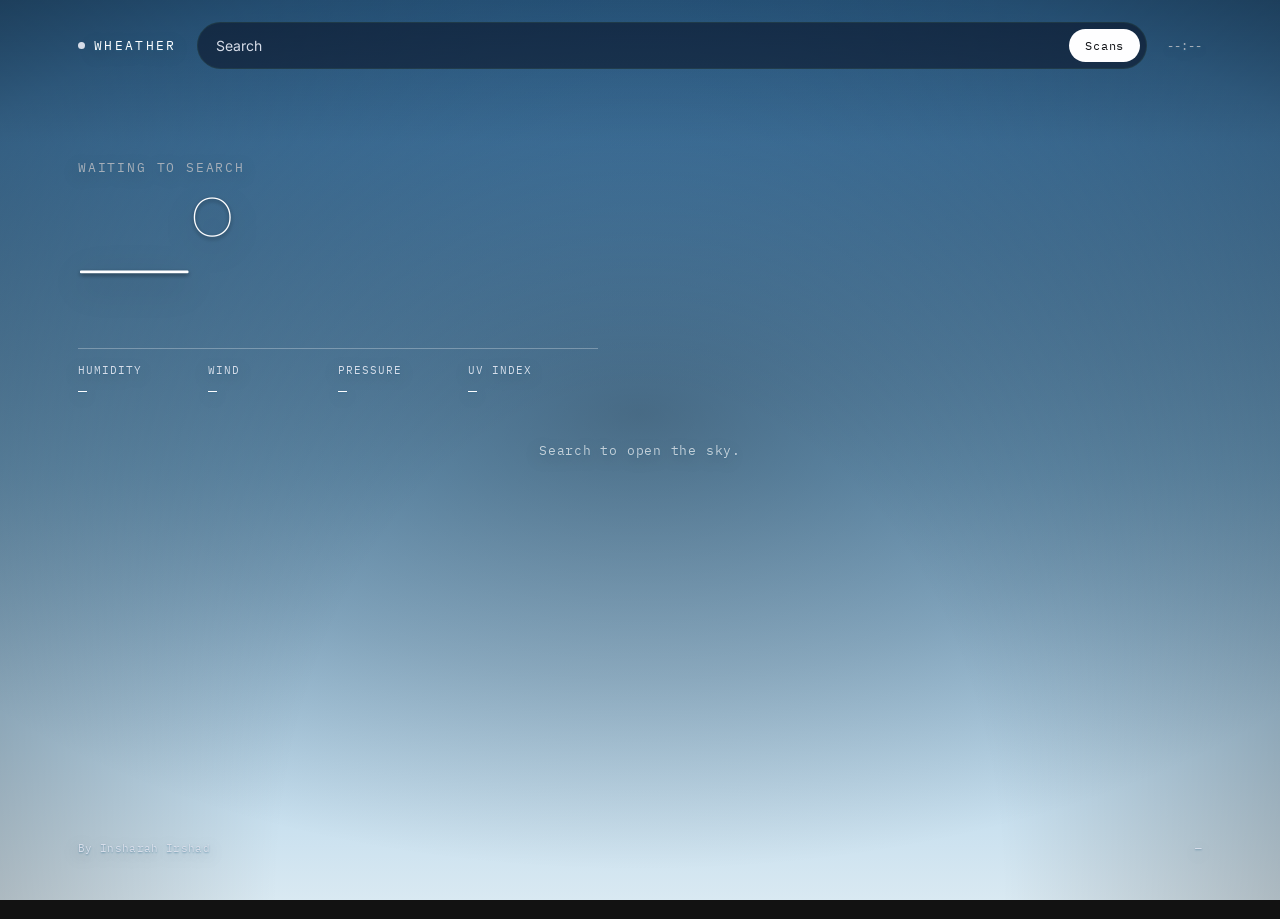
==== Week-03/Task-01-WeatherDashboard/index.html @ 472be0b0 "Completed NeuroFive frontend internship projects" ====
<!DOCTYPE html>
<html lang="en">
<head>
<meta charset="UTF-8">
<meta name="viewport" content="width=device-width, initial-scale=1.0">
<title>Aether — Live Weather Forecast</title>
<meta name="description" content="A weather observatory that renders the real sky — sun and moon positioned by actual sunrise and sunset — with condition-based safety guidance.">

<link rel="preconnect" href="https://fonts.googleapis.com">
<link rel="preconnect" href="https://fonts.gstatic.com" crossorigin>
<link href="https://fonts.googleapis.com/css2?family=Fraunces:ital,opsz,wght@0,9..144,300;0,9..144,440;0,9..144,600;1,9..144,440&family=Inter:wght@400;500;600&family=IBM+Plex+Mono:wght@400;500&display=swap" rel="stylesheet">
<link rel="stylesheet" href="style.css">
</head>
<body data-sky="clear-day" data-loading="true">

  <div class="sky" aria-hidden="true">
    <div class="sky__gradient"></div>
    <canvas id="skyCanvas"></canvas>
    <div class="sky__scrim"></div>
    <div class="sky__vignette"></div>
  </div>

  <div class="viewport">

    <header class="bar">
      <div class="bar__mark">
        <span class="bar__dot" id="liveDot"></span>
        <span>WHEATHER</span>
      </div>

      <form class="bar__search" id="searchForm" role="search">
        <input
          id="cityInput"
          type="text"
          name="city"
          placeholder="Search"
          autocomplete="off"
          aria-label="City name">
        <button type="submit" id="searchBtn">
          <span>Scan</span>s
        </button>
      </form>

      <div class="bar__clock" id="localClock">--:--</div>
    </header>

    <!-- Hero: current conditions + horizon arc -->
    <main class="hero" id="hero">

      <div class="hero__status" id="statusLine" role="status" aria-live="polite"></div>

      <section class="hero__reading" id="reading">
        <p class="reading__place" id="placeName">Waiting to Search</p>
        <div class="reading__temp-row">
          <h1 class="reading__temp" id="tempValue">—°</h1>
          <div class="reading__meta">
        
            <p class="reading__feels" id="feelsLike"></p>
          </div>
        </div>

        <dl class="reading__stats" id="statGrid">
          <div class="stat"><dt>Humidity</dt><dd id="statHumidity">—</dd></div>
          <div class="stat"><dt>Wind</dt><dd id="statWind">—</dd></div>
          <div class="stat"><dt>Pressure</dt><dd id="statPressure">—</dd></div>
          <div class="stat"><dt>UV index</dt><dd id="statUv">—</dd></div>
        </dl>
      </section>

      <!-- Signature element: the horizon arc -->
      <section class="horizon" id="horizon" aria-label="Sun position across today">
        <svg class="horizon__svg" id="horizonSvg" viewBox="0 0 1000 220" preserveAspectRatio="none">
          <path id="horizonPath" class="horizon__path" d="M 40 190 Q 500 20 960 190" fill="none"/>
          <line class="horizon__ground" x1="0" y1="190" x2="1000" y2="190"/>
          <g id="horizonMarker" class="horizon__marker" transform="translate(40,190)">
            <circle class="horizon__marker-core" r="9"/>
            <circle class="horizon__marker-halo" r="18"/>
          </g>
        </svg>
        <div class="horizon__labels">
          <div class="horizon__label horizon__label--rise">
            <span class="horizon__label-time" id="sunriseTime">—:—</span>
            <span class="horizon__label-tag">Sunrise</span>
          </div>
          <div class="horizon__label horizon__label--now">
            <span class="horizon__label-time" id="dayProgress">—%</span>
            <span class="horizon__label-tag">Through the day</span>
          </div>
          <div class="horizon__label horizon__label--set">
            <span class="horizon__label-time" id="sunsetTime">—:—</span>
            <span class="horizon__label-tag">Sunset</span>
          </div>
        </div>
      </section>

    </main>

    <!-- Field notes: prevention / lifestyle / forecast -->
    <section class="notes" id="notes" aria-label="Field notes">
      <article class="panel panel--notes">
        <h2 class="panel__title"><span class="panel__index">01</span>Before you head out</h2>
        <ul class="panel__list" id="preventionList"></ul>
      </article>

      <article class="panel panel--notes">
        <h2 class="panel__title"><span class="panel__index">02</span>Living with today</h2>
        <ul class="panel__list" id="lifestyleList"></ul>
      </article>

      <article class="panel panel--forecast">
        <h2 class="panel__title"><span class="panel__index">03</span>Next three days</h2>
        <div class="panel__forecast" id="forecastRow"></div>
      </article>
    </section>

    <footer class="foot">
      <span>By Insharah Irshad</span>
      <span id="coordsLine">—</span>
    </footer>

  </div>

  <!-- Empty state, shown before any search -->
  <div class="hint" id="hint">
    <p>Search to open the sky.</p>
  </div>

  <script src="app.js"></script>
</body>
</html>
---- Week-03/Task-01-WeatherDashboard/style.css ----
/* ==========================================================================
   AETHER — tokens
   ========================================================================== */

:root{
  /* neutral chrome — stays constant regardless of sky state */
  --ink:            #fefeff;
  --ink-dim:         #A6ADB8;
  --ink-faint:       #d7dde9;
  --panel-bg:        rgba(4, 10, 27, 0.52);
  --panel-bg-solid:  rgba(43, 98, 236, 0.86);
  --panel-border:    rgba(99, 153, 85, 0.12);
  --hairline:        rgba(237, 239, 242, 0.16);
  --beacon:          #4a9990;      /* single accent — live state, focus, "now" marker */
  --beacon-dim:      rgba(85, 214, 198, 0.28);
  --alert:           #e6511f;      /* reserved for genuine severe-weather flags only */

  --font-display: "Fraunces", Georgia, serif;
  --font-body:    "Inter", -apple-system, BlinkMacSystemFont, sans-serif;
  --font-mono:    "IBM Plex Mono", "SFMono-Regular", Menlo, monospace;

  --sky-text-shadow: 0 1px 2px rgba(48, 107, 141, 0.55), 0 4px 16px rgba(0,0,0,0.35);

  --radius-lg: 20px;
  --radius-md: 12px;
  --radius-sm: 8px;

  --ease: cubic-bezier(0.22, 1, 0.36, 1);
}

/* sky gradients per state — day/night pairs kept tonally related, all muted */
[data-sky="clear-day"]      { --sky-a:#3E86C4; --sky-b:#7FB8E0; --sky-c:#D9E9F2; --sun-color:#F4E4B8; }
[data-sky="clear-night"]    { --sky-a:#050810; --sky-b:#0C1430; --sky-c:#1A2C4C; --sun-color:#DCE2EE; }
[data-sky="partly-day"]     { --sky-a:#5E92B8; --sky-b:#9CBBD2; --sky-c:#DEE6EA; --sun-color:#F1E6C4; }
[data-sky="partly-night"]   { --sky-a:#070A14; --sky-b:#131A2C; --sky-c:#232C42; --sun-color:#DCE2EE; }
[data-sky="overcast-day"]   { --sky-a:#7C8592; --sky-b:#9CA3AD; --sky-c:#C7CBD1; --sun-color:#E6E7E9; }
[data-sky="overcast-night"] { --sky-a:#0B0D12; --sky-b:#191C22; --sky-c:#262A31; --sun-color:#B9BEC6; }
[data-sky="fog-day"]        { --sky-a:#9B9E9B; --sky-b:#BCBEBA; --sky-c:#DEDFDC; --sun-color:#EDEDE9; }
[data-sky="fog-night"]      { --sky-a:#131519; --sky-b:#232629; --sky-c:#33363A; --sun-color:#C7C9C6; }
[data-sky="rain-day"]       { --sky-a:#4E5867; --sky-b:#707886; --sky-c:#9AA1AA; --sun-color:#D6D9DE; }
[data-sky="rain-night"]     { --sky-a:#06070B; --sky-b:#101319; --sky-c:#1B1F27; --sun-color:#B4B9C2; }
[data-sky="snow-day"]       { --sky-a:#A6B4C0; --sky-b:#CBD5DC; --sky-c:#F0F3F5; --sun-color:#FFFFFF; }
[data-sky="snow-night"]     { --sky-a:#0A0E16; --sky-b:#171E2B; --sky-c:#26304A; --sun-color:#E4E9F2; }
[data-sky="storm-day"]      { --sky-a:#33363C; --sky-b:#4E525A; --sky-c:#686C74; --sun-color:#C9CCD1; }
[data-sky="storm-night"]    { --sky-a:#040507; --sky-b:#0C0E12; --sky-c:#171A1F; --sun-color:#9DA2AB; }

/* ==========================================================================
   Reset / base
   ========================================================================== */

*, *::before, *::after{ box-sizing:border-box; margin:0; padding:0; }

html{ color-scheme: dark; }

body{
  min-height:100vh;
  min-height:100dvh;
  font-family:var(--font-body);
  color:var(--ink);
  overflow-x:hidden;
  position:relative;
}

@media (prefers-reduced-motion: reduce){
  *{ animation-duration:0.001ms !important; animation-iteration-count:1 !important; transition-duration:0.001ms !important; }
}

ul{ list-style:none; }
button{ font:inherit; color:inherit; background:none; border:none; cursor:pointer; }
input{ font:inherit; color:inherit; }

/* ==========================================================================
   Sky layer
   ========================================================================== */

.sky{ position:fixed; inset:0; z-index:0; overflow:hidden; }

.sky__gradient{
  position:absolute; inset:0;
  background: linear-gradient(180deg, var(--sky-a) 0%, var(--sky-b) 52%, var(--sky-c) 100%);
  transition: background 1.4s var(--ease);
}

#skyCanvas{ position:absolute; inset:0; width:100%; height:100%; display:block; }

.sky__scrim{
  position:absolute; inset:0;
  /* darkens the band the text sits in, regardless of how light the sky gradient is —
     this is what keeps pale skies (snow/fog/clear) from washing out the readouts */
  background: radial-gradient(ellipse 85% 65% at 50% 46%, rgba(6,8,12,0.42) 0%, rgba(6,8,12,0.20) 45%, rgba(6,8,12,0) 78%);
  pointer-events:none;
}

.sky__vignette{
  position:absolute; inset:0;
  background: radial-gradient(ellipse at 50% 100%, rgba(0,0,0,0) 40%, rgba(0,0,0,0.4) 100%),
              linear-gradient(180deg, rgba(0,0,0,0.22) 0%, rgba(0,0,0,0) 16%);
  pointer-events:none;
}

/* ==========================================================================
   Layout shell
   ========================================================================== */

.viewport{
  position:relative; z-index:1;
  max-width:1180px;
  margin:0 auto;
  padding: 22px 28px 64px;
  min-height:100vh;
  min-height:100dvh;
  display:flex;
  flex-direction:column;
}

/* ==========================================================================
   Top bar
   ========================================================================== */

.bar{
  display:flex;
  align-items:center;
  gap:20px;
  padding-bottom:18px;
  animation: dropIn 0.7s var(--ease) both;
}

.bar__mark{
  display:flex; align-items:center; gap:9px;
  font-family:var(--font-mono);
  font-size:13px;
  letter-spacing:0.18em;
  color:var(--ink);
  white-space:nowrap;
  text-shadow: var(--sky-text-shadow);
}

.bar__dot{
  width:7px; height:7px; border-radius:50%;
  background:var(--ink-faint);
  box-shadow:none;
  transition: background 0.4s, box-shadow 0.4s;
}
.bar__dot.is-live{
  background:var(--beacon);
  box-shadow:0 0 0 0 var(--beacon-dim);
  animation: pulseDot 2.2s ease-out infinite;
}

@keyframes pulseDot{
  0%{ box-shadow:0 0 0 0 var(--beacon-dim); }
  70%{ box-shadow:0 0 0 8px rgba(85,214,198,0); }
  100%{ box-shadow:0 0 0 0 rgba(85,214,198,0); }
}

.bar__search{
  flex:1;
  display:flex;
  align-items:center;
  gap:6px;
  background:var(--panel-bg);
  border:1px solid var(--panel-border);
  border-radius:999px;
  padding:6px 6px 6px 18px;
  backdrop-filter: blur(14px);
  -webkit-backdrop-filter: blur(14px);
  transition: border-color 0.25s;
}
.bar__search:focus-within{ border-color:var(--beacon); }

.bar__search input{
  flex:1;
  background:none;
  border:none;
  outline:none;
  font-size:14px;
  color:var(--ink);
}
.bar__search input::placeholder{ color:var(--ink-faint); }

.bar__search button{
  display:flex; align-items:center;
  font-family:var(--font-mono);
  font-size:12px;
  letter-spacing:0.06em;
  padding:9px 16px;
  border-radius:999px;
  background:var(--ink);
  color:#101216;
  transition: transform 0.2s var(--ease), opacity 0.2s;
}
.bar__search button:hover{ transform:translateY(-1px); }
.bar__search button:active{ transform:translateY(0); }
.bar__search button:disabled{ opacity:0.5; cursor:default; transform:none; }

.bar__clock{
  font-family:var(--font-mono);
  font-size:12px;
  color:var(--ink-dim);
  white-space:nowrap;
  text-shadow: var(--sky-text-shadow);
}

/* ==========================================================================
   Hero
   ========================================================================== */

.hero{
  flex:1;
  display:flex;
  flex-direction:column;
  justify-content:center;
  gap:36px;
  padding: 20px 0 10px;
  min-height:52vh;
}

.hero__status{
  font-family:var(--font-mono);
  font-size:12px;
  letter-spacing:0.05em;
  color:var(--ink-dim);
  min-height:16px;
  opacity:0;
  transition: opacity 0.3s;
  text-shadow: var(--sky-text-shadow);
}
.hero__status.is-visible{ opacity:1; }
.hero__status.is-error{ color:var(--alert); }

.reading{
  opacity:0;
  transform:translateY(10px);
  transition: opacity 0.6s var(--ease), transform 0.6s var(--ease);
}
.reading.is-visible{ opacity:1; transform:translateY(0); }

.reading__place{
  font-family:var(--font-mono);
  font-size:13px;
  letter-spacing:0.14em;
  text-transform:uppercase;
  color:var(--ink-dim);
  margin-bottom:6px;
  text-shadow: var(--sky-text-shadow);
}

.reading__temp-row{
  display:flex;
  align-items:flex-end;
  gap:24px;
  flex-wrap:wrap;
}

.reading__temp{
  font-family:var(--font-display);
  font-optical-sizing:auto;
  font-weight:440;
  font-size:clamp(72px, 13vw, 160px);
  line-height:0.9;
  letter-spacing:-0.02em;
  text-shadow: 0 2px 4px rgba(0,0,0,0.5), 0 10px 34px rgba(0,0,0,0.4);
}

.reading__meta{ padding-bottom:14px; }

.reading__condition{
  font-size:19px;
  font-weight:500;
  text-shadow: var(--sky-text-shadow);
}

.reading__feels{
  font-family:var(--font-mono);
  font-size:12.5px;
  color:var(--ink-dim);
  margin-top:4px;
  text-shadow: var(--sky-text-shadow);
}

.reading__stats{
  display:grid;
  grid-template-columns:repeat(4, minmax(0,1fr));
  max-width:520px;
  margin-top:22px;
  border-top:1px solid rgba(255,255,255,0.28);
  padding-top:14px;
}

.stat dt{
  font-family:var(--font-mono);
  font-size:10.5px;
  letter-spacing:0.1em;
  text-transform:uppercase;
  color:var(--ink-faint);
  margin-bottom:4px;
  text-shadow: var(--sky-text-shadow);
}
.stat dd{
  font-family:var(--font-mono);
  font-size:14.5px;
  color:var(--ink);
  text-shadow: var(--sky-text-shadow);
}

/* ==========================================================================
   Horizon arc — signature element
   ========================================================================== */

.horizon{
  opacity:0;
  transition: opacity 0.8s var(--ease) 0.15s;
}
.horizon.is-visible{ opacity:1; }

.horizon__svg{
  width:100%; height:auto; display:block; overflow:visible;
  filter: drop-shadow(0 2px 5px rgba(0,0,0,0.4));
}

.horizon__path{
  stroke: #0A0C10;
  stroke-opacity:0.35;
  stroke-width:2;
  stroke-dasharray:2 8;
  stroke-linecap:round;
  paint-order:stroke;
}

.horizon__ground{
  stroke: #0A0C10;
  stroke-opacity:0.22;
  stroke-width:1;
}

.horizon__marker{ transition: transform 1s var(--ease); }
.horizon__marker-core{
  fill: var(--sun-color, #F4E4B8);
  stroke: rgba(10,12,16,0.55);
  stroke-width:1.5;
  transition: fill 1s var(--ease);
}
.horizon__marker-halo{
  fill: var(--sun-color, #F4E4B8);
  opacity:0.32;
  transition: fill 1s var(--ease);
}

.horizon__labels{
  display:flex;
  justify-content:space-between;
  margin-top:2px;
  padding:0 4px;
}

.horizon__label{
  display:flex;
  flex-direction:column;
  gap:3px;
}
.horizon__label--now{ align-items:center; text-align:center; }
.horizon__label--set{ align-items:flex-end; text-align:right; }

.horizon__label-time{
  font-family:var(--font-mono);
  font-size:15px;
  color:var(--ink);
  text-shadow: var(--sky-text-shadow);
}
.horizon__label-tag{
  font-family:var(--font-mono);
  font-size:10px;
  letter-spacing:0.1em;
  text-transform:uppercase;
  color:var(--ink-faint);
  text-shadow: var(--sky-text-shadow);
}

/* ==========================================================================
   Field notes
   ========================================================================== */

.notes{
  display:grid;
  grid-template-columns: 1fr 1fr 1.15fr;
  gap:16px;
  margin-top:8px;
}

.panel{
  background:var(--panel-bg);
  border:1px solid var(--panel-border);
  border-radius:var(--radius-lg);
  padding:22px 22px 20px;
  backdrop-filter: blur(16px);
  -webkit-backdrop-filter: blur(16px);
  opacity:0;
  transform:translateY(14px);
  transition: opacity 0.6s var(--ease), transform 0.6s var(--ease), border-color 0.3s;
}
.panel.is-visible{ opacity:1; transform:translateY(0); }

.panel__title{
  display:flex;
  align-items:baseline;
  gap:10px;
  font-family:var(--font-body);
  font-size:14px;
  font-weight:600;
  margin-bottom:14px;
}

.panel__index{
  font-family:var(--font-mono);
  font-size:11px;
  color:var(--ink-faint);
}

.panel__list li{
  position:relative;
  padding-left:16px;
  font-size:13.5px;
  line-height:1.55;
  color:var(--ink-dim);
  margin-bottom:11px;
}
.panel__list li::before{
  content:"";
  position:absolute; left:0; top:7px;
  width:5px; height:5px;
  border-radius:50%;
  background:var(--beacon);
}
.panel__list li:last-child{ margin-bottom:0; }
.panel__list li strong{ color:var(--ink); font-weight:600; }

.panel__forecast{
  display:flex;
  flex-direction:column;
  gap:2px;
}

.forecast-row{
  display:flex;
  align-items:center;
  justify-content:space-between;
  padding:9px 0;
  border-bottom:1px solid var(--hairline);
  font-size:13.5px;
}
.forecast-row:last-child{ border-bottom:none; }

.forecast-row__day{ color:var(--ink); font-weight:500; min-width:64px; }
.forecast-row__cond{ color:var(--ink-dim); flex:1; text-align:left; padding:0 10px; }
.forecast-row__temps{ font-family:var(--font-mono); font-size:12.5px; color:var(--ink); white-space:nowrap; }
.forecast-row__temps span{ color:var(--ink-faint); }

/* ==========================================================================
   Footer
   ========================================================================== */

.foot{
  display:flex;
  justify-content:space-between;
  margin-top:26px;
  font-family:var(--font-mono);
  font-size:11px;
  color:var(--ink-faint);
  letter-spacing:0.03em;
  text-shadow: var(--sky-text-shadow);
}

/* ==========================================================================
   Empty state
   ========================================================================== */

.hint{
  position:fixed;
  inset:0;
  z-index:2;
  display:flex;
  align-items:center;
  justify-content:center;
  pointer-events:none;
}
.hint p{
  font-family:var(--font-mono);
  font-size:13px;
  letter-spacing:0.06em;
  color:rgba(237,239,242,0.75);
  text-shadow: var(--sky-text-shadow);
  animation: hintFade 2.6s ease-in-out infinite;
}
body[data-loading="false"] .hint,
body[data-has-data="true"] .hint{ display:none; }

@keyframes hintFade{
  0%, 100%{ opacity:0.35; }
  50%{ opacity:0.85; }
}

/* ==========================================================================
   Motion
   ========================================================================== */

@keyframes dropIn{
  from{ opacity:0; transform:translateY(-10px); }
  to{ opacity:1; transform:translateY(0); }
}

/* ==========================================================================
   Responsive
   ========================================================================== */

@media (max-width: 860px){
  .notes{ grid-template-columns:1fr; }
  .reading__stats{ grid-template-columns:repeat(2, minmax(0,1fr)); row-gap:14px; }
}

@media (max-width: 620px){
  .viewport{ padding:16px 16px 48px; }
  .bar{ flex-wrap:wrap; }
  .bar__clock{ order:3; width:100%; text-align:right; }
  .reading__temp{ font-size:clamp(56px, 20vw, 96px); }
  .horizon__labels{ font-size:12px; }
}
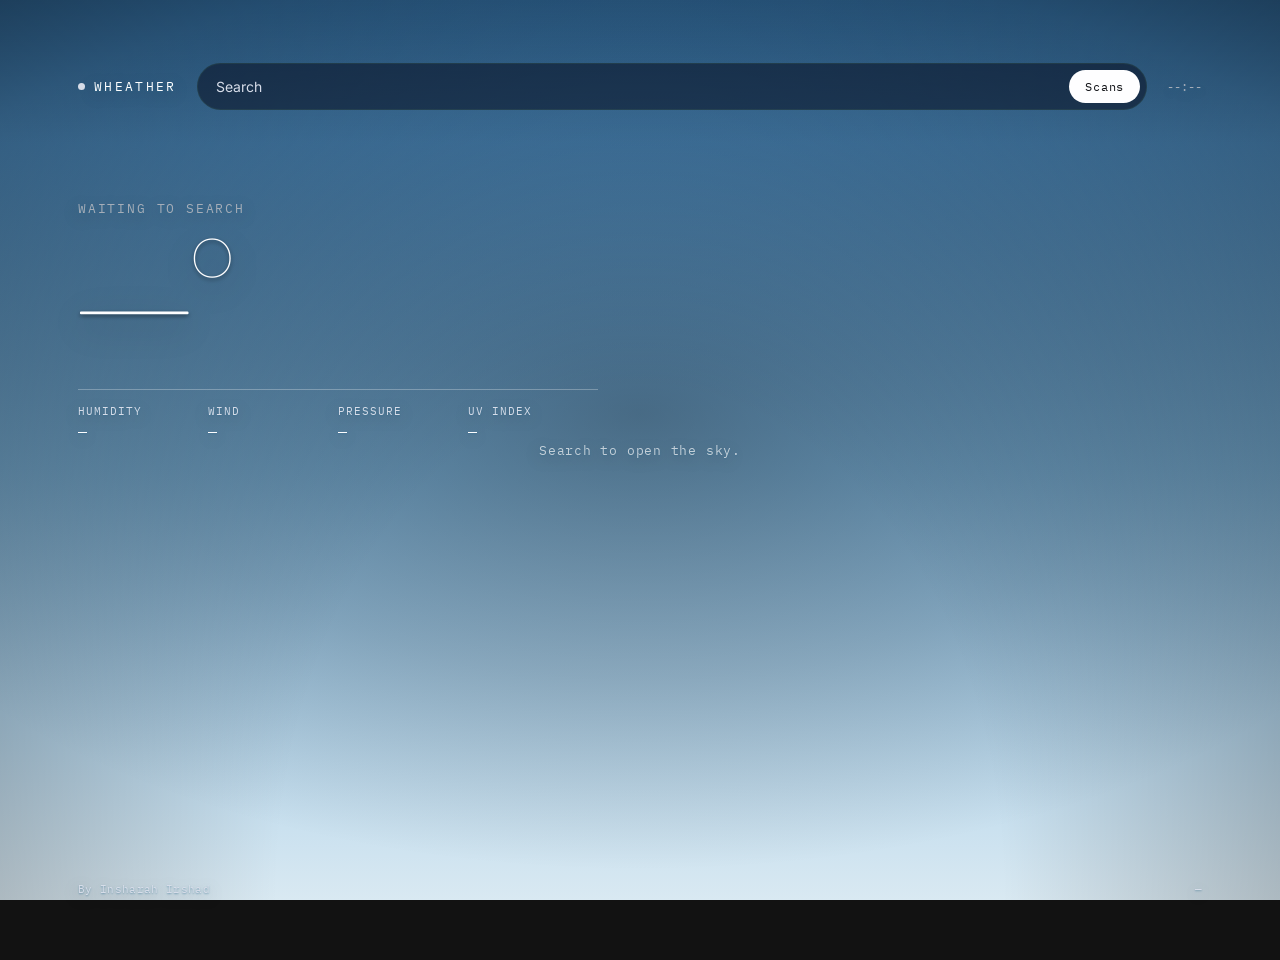
==== commit 9a522f06: "error fixed" ====
--- a/Week-03/Task-01-WeatherDashboard/index.html
+++ b/Week-03/Task-01-WeatherDashboard/index.html
@@ -19,6 +19,11 @@
     <div class="sky__scrim"></div>
     <div class="sky__vignette"></div>
   </div>
+
+  <div class="reading__meta">
+    <p class="reading__condition" id="conditionText">--</p>
+    <p class="reading__feels" id="feelsLike"></p>
+</div>
 
   <div class="viewport">
 
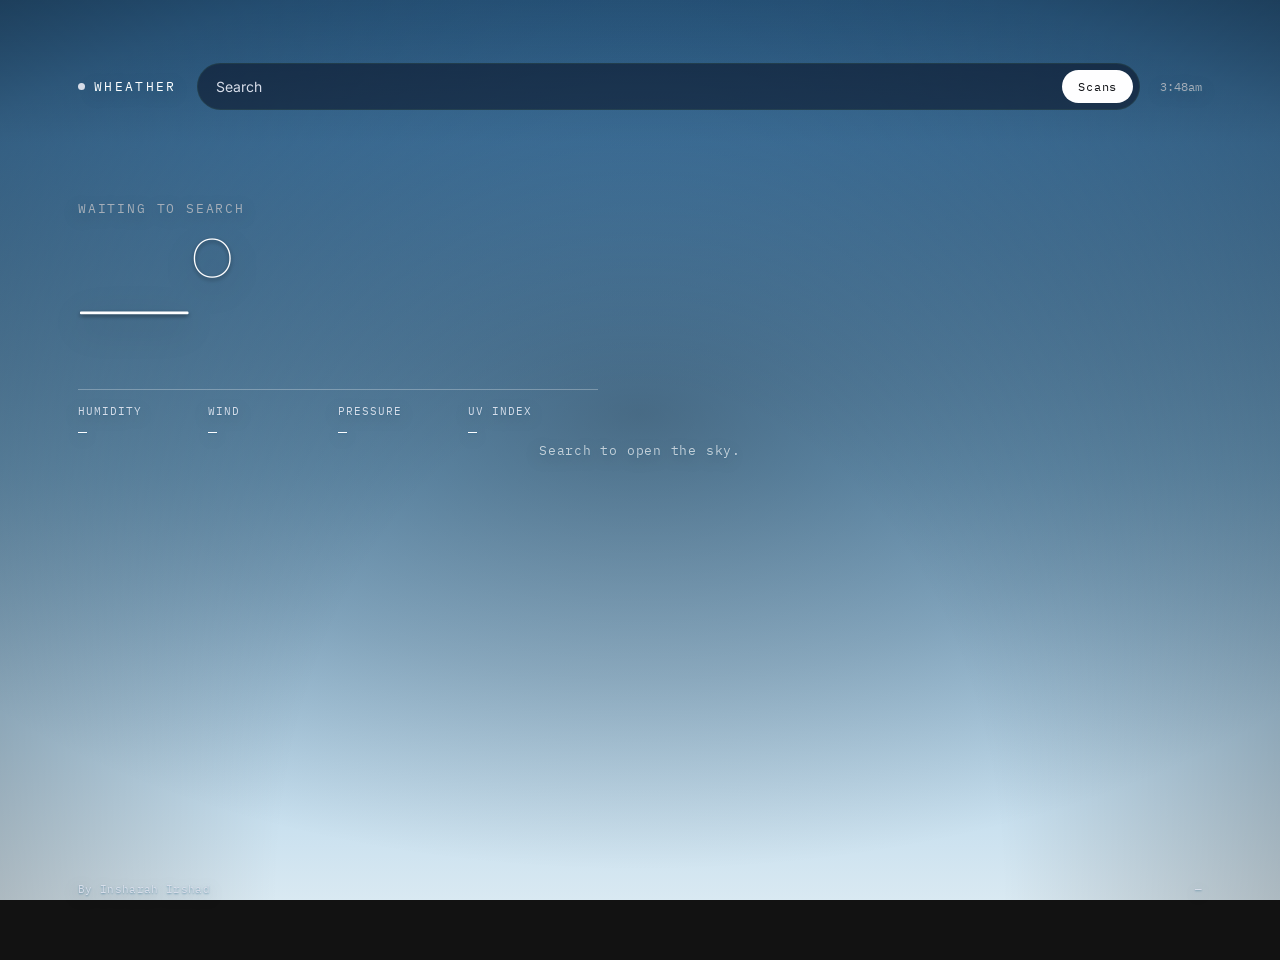
==== commit 1052d75d: "fixed error" ====
--- a/Week-03/Task-01-WeatherDashboard/index.html
+++ b/Week-03/Task-01-WeatherDashboard/index.html
@@ -130,6 +130,6 @@
     <p>Search to open the sky.</p>
   </div>
 
-  <script src="app.js"></script>
+  <script src="App.js"></script>
 </body>
 </html>
